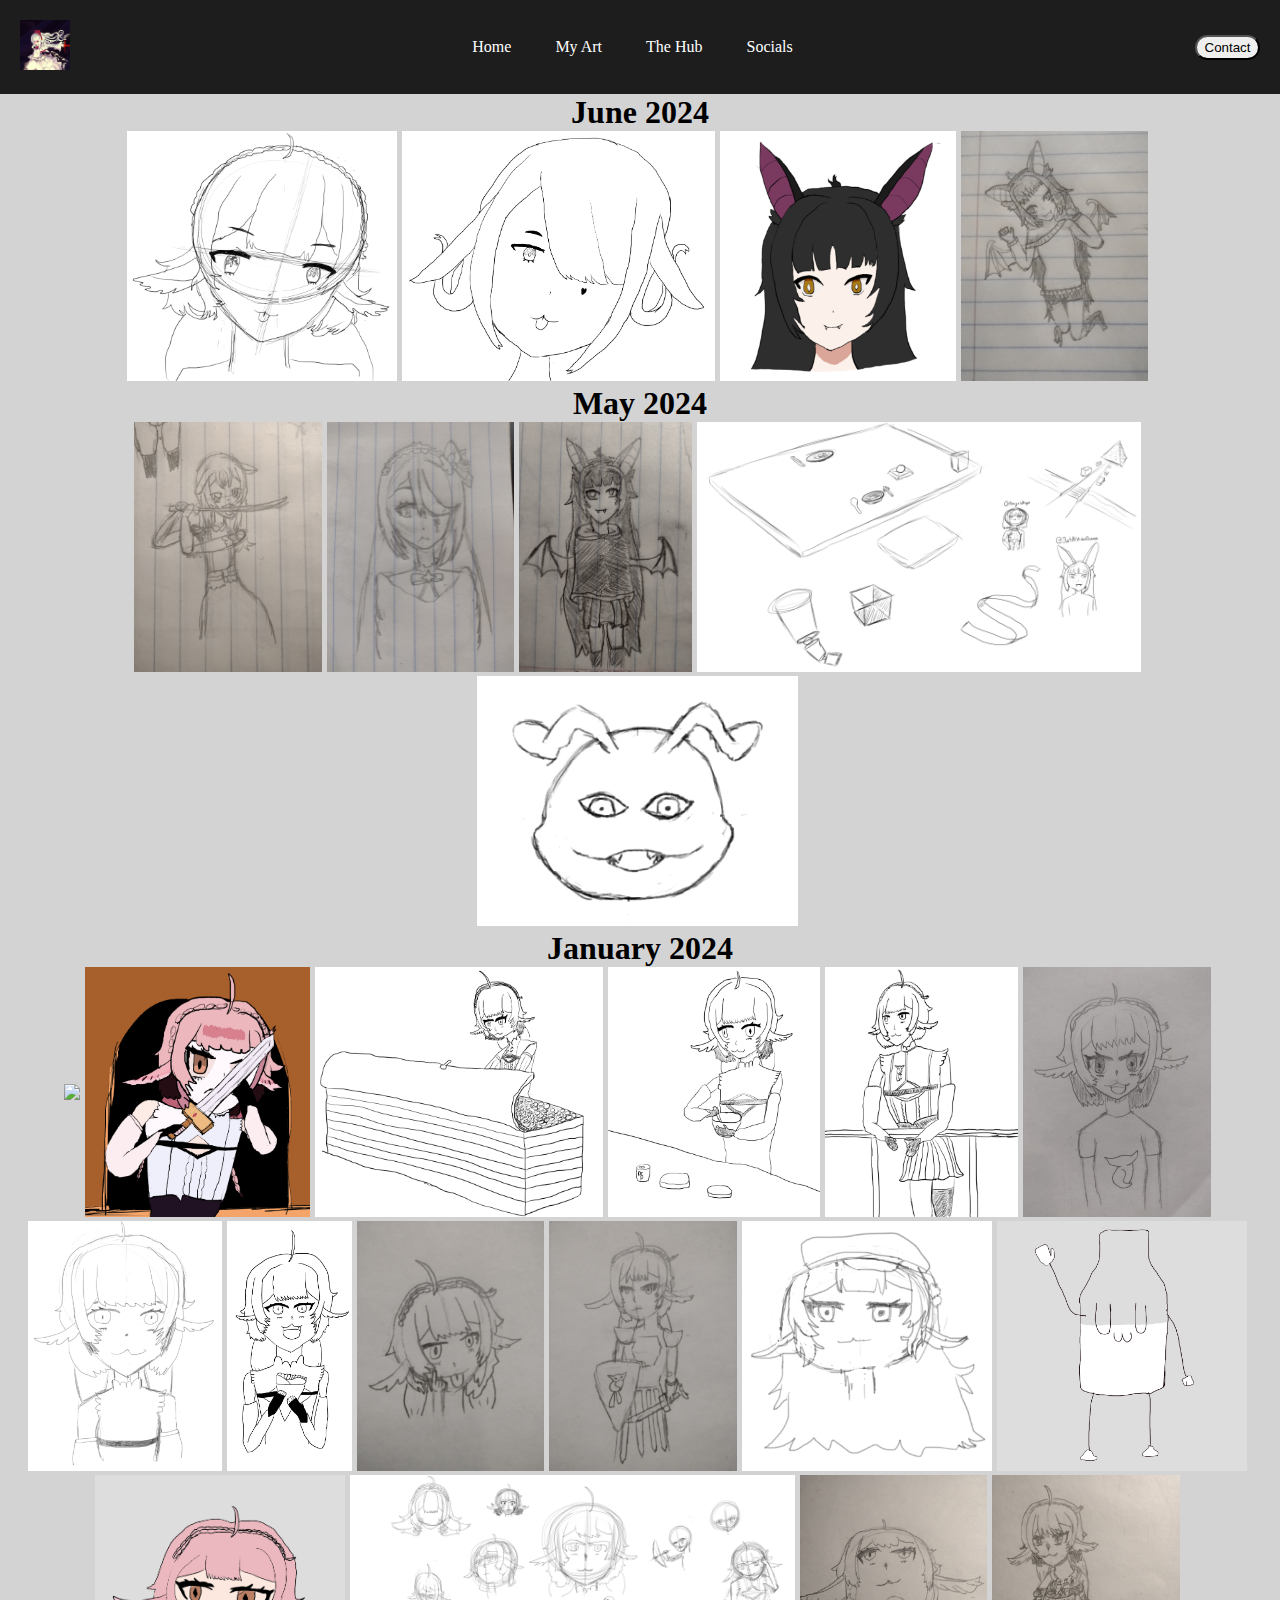
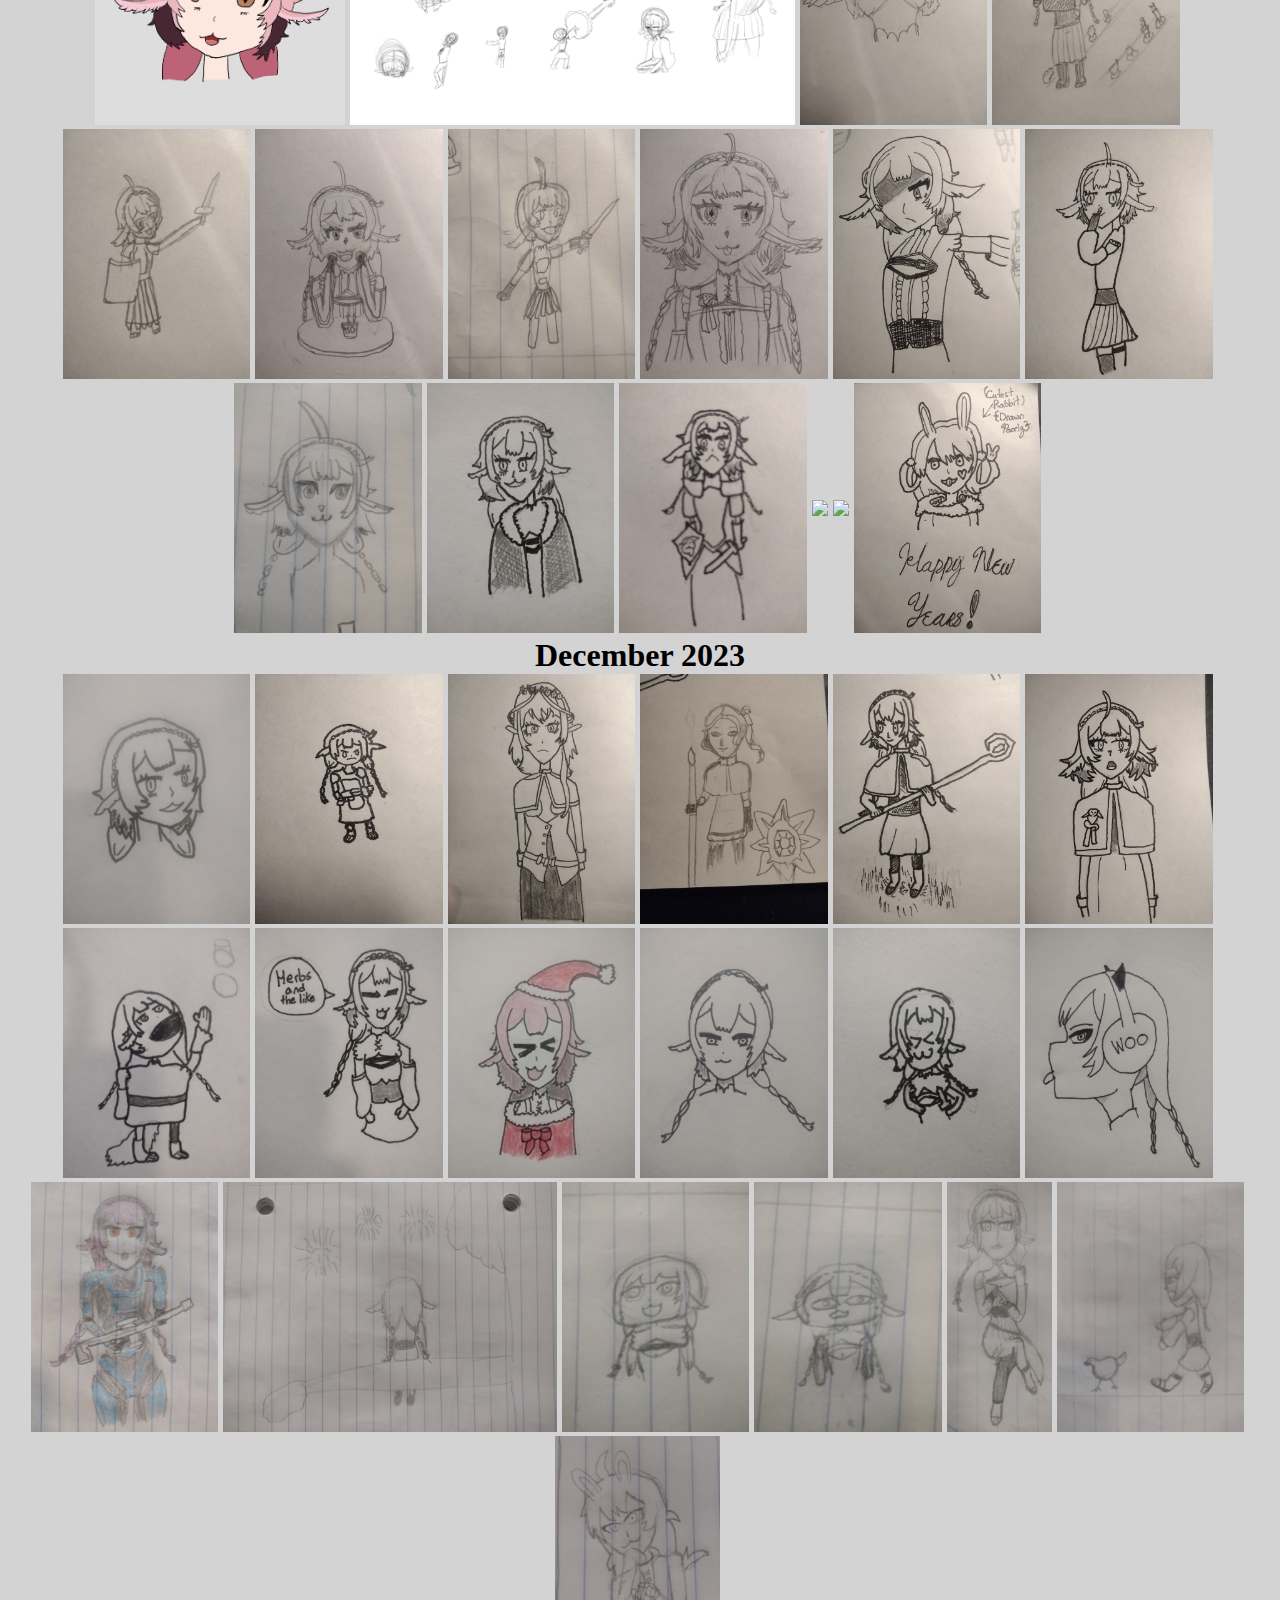
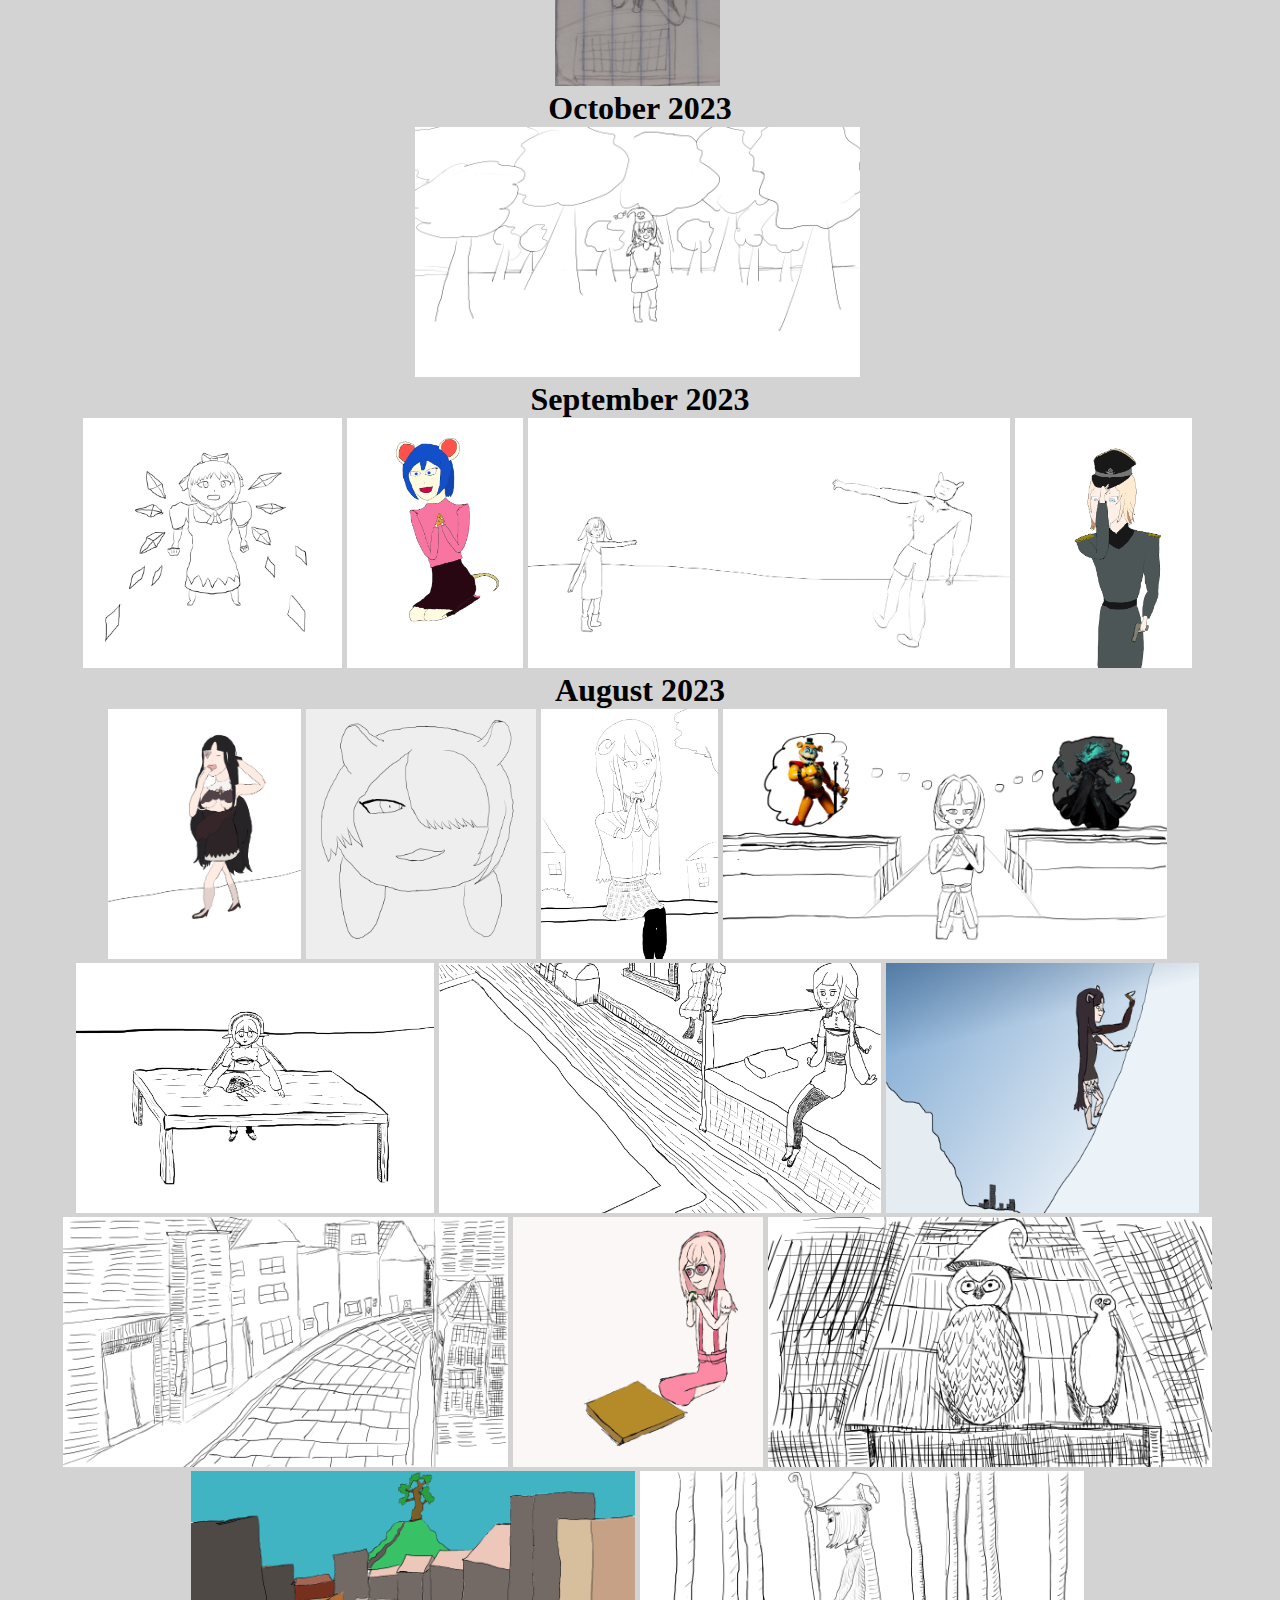
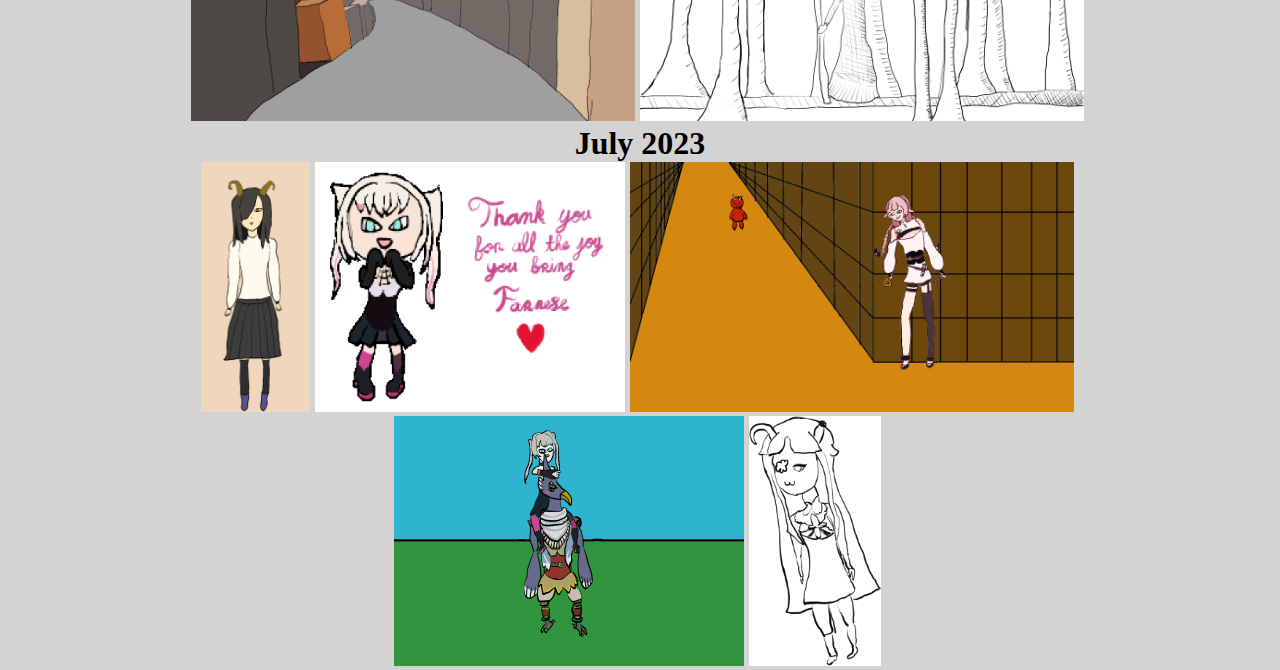
==== My-Art/My-Art.html @ 783c4b3f "Initial commit" ====
<!DOCTYPE html>
<html>
    <head>
        <meta charset="UTF-8">
        <meta name="viewport" content="width=device-width, initial-scale=1.0">
        <link rel="shortcut icon" href="../Images/Fennel-PFP.png">
        <title>My Art</title>
        <link rel="stylesheet" href="../styles.css">
        <link rel="stylesheet" href="gallery.css">
    </head>
    <body>
        <header>
            <div >
                <nav class="nav_bar">
                    <a href="../index.html"><img src="../Images/Fennel-PFP.png" alt="Home" title="Home" height="50px"></a>
                    <ul class="nav_links">
                        <li><a href="../index.html">Home</a></li>
                        <!-- <li><a href="../Blogs/blogs.html">Blog</a></li> -->
                        <li><a href="../My-Art/My-Art.html">My Art</a></li>
                        <li><a href="../The-Hub/the-hub.html">The Hub</a></li>
                        <li><a href="../Socials/socials.html">Socials</a></li>
                        <!-- <li><a href="../About/about.html">About</a></li> -->
                    </ul>
                    <button>Contact</button>
                </nav>
            </div>
        </header>
        <div class="">
            <div class="centered">
                <!-- <h1>July 2024</h1>
                <div class="gallery">
                    <div class="gallery_image">
                        <img src="">
                    </div>
                </div> -->
                <h1>June 2024</h1>
                <div class="gallery">
                    <div class="gallery_image">
                        <img src="Art-Posts/24-06/24-06-29-Cheri.png">
                    </div>
                    <div class="gallery_image">
                        <img src="Art-Posts/24-06/24-06-29-BriDay.png">
                    </div>
                    <div class="gallery_image">
                        <img src="Art-Posts/24-06/24-06-16-Mori-YesColor.png">
                    </div>
                    <div class="gallery_image">
                        <img src="Art-Posts/24-06/24-06-12-Bat-Pose.jpg">
                    </div>
                </div>
                <h1>May 2024</h1>
                <div class="gallery">
                    <div class="gallery_image">
                        <img src="Art-Posts/24-05/24-05-11-Pippa-the-Samurai.jpg">
                    </div>
                    <div class="gallery_image">
                        <img src="Art-Posts/24-05/24-05-10-Ninanin.jpg">
                    </div>
                    <div class="gallery_image">
                        <img src="Art-Posts/24-05/24-05-08-First-Bat-Art.jpg">
                    </div>
                    <div class="gallery_image">
                        <img src="Art-Posts/24-05/24-05-03-Practice-Sheet-001.png">
                    </div>
                    <div class="gallery_image">
                        <img src="Art-Posts/24-05/24-05-02-Koromon-Sym.png">
                    </div>
                </div>
                <h1>January 2024</h1>
                <div class="gallery">
                    <div class="gallery_image">
                        <img src="Art-Posts/24-01/24-01-27-Angel-Final-TWO-Scaned.png">
                    </div>
                    <div class="gallery_image">
                        <img src="Art-Posts/24-01/24-01-24Cheri-Fight.png">
                    </div>
                    <div class="gallery_image">
                        <img src="Art-Posts/24-01/24-01-23-Tresure-Hunter-Cheri.png">
                    </div>
                    <div class="gallery_image">
                        <img src="Art-Posts/24-01/24-01-22-Cheri-Cake.png">
                    </div>
                    <div class="gallery_image">
                        <img src="Art-Posts/24-01/24-01-21-Got-That-Lean.png">
                    </div>
                    <div class="gallery_image">
                        <img src="Art-Posts/24-01/24-01-20-T-Shirt.jpg">
                    </div>
                    <div class="gallery_image">
                        <img src="Art-Posts/24-01/24-01-19-Face-P.png">
                    </div>
                    <div class="gallery_image">
                        <img src="Art-Posts/24-01/24-01-18-Crepe.png">
                    </div>
                    <div class="gallery_image">
                        <img src="Art-Posts/24-01/24-01-17-Toungh.jpg">
                    </div>
                    <div class="gallery_image">
                        <img src="Art-Posts/24-01/24-01-16-Small-Adventurer.jpg">
                    </div>
                    <div class="gallery_image">
                        <img src="Art-Posts/24-01/24-01-15-Chibi-Cheri-Pratice.png">
                    </div>
                    <div class="gallery_image">
                        <img src="Art-Posts/24-01/24-01-14-Milk-Man.png">
                    </div>
                    <div class="gallery_image">
                        <img src="Art-Posts/24-01/24-01-14-Cheri-I-Think.png">
                    </div>
                    <div class="gallery_image">
                        <img src="Art-Posts/24-01/24-01-13-Faces-of-Cheri.png">
                    </div>
                    <div class="gallery_image">
                        <img src="Art-Posts/24-01/24-01-12-.jpg">
                    </div>
                    <div class="gallery_image">
                        <img src="Art-Posts/24-01/24-01-11-Farmer-Cheri.jpg">
                    </div>
                    <div class="gallery_image">
                        <img src="Art-Posts/24-01/24-01-10-Quick-Cheri.jpg">
                    </div>
                    <div class="gallery_image">
                        <img src="Art-Posts/24-01/24-01-09-DD.jpg">
                    </div>
                    <div class="gallery_image">
                        <img src="Art-Posts/24-01/24-01-08-Adventure-Cheri.jpg">
                    </div>
                    <div class="gallery_image">
                        <img src="Art-Posts/24-01/24-01-07-Redraw.jpg">
                    </div>
                    <div class="gallery_image">
                        <img src="Art-Posts/24-01/24-01-06-Pordoner-Inked.jpg">
                    </div>
                    <div class="gallery_image">
                        <img src="Art-Posts/24-01/24-01-05-Shh-Inked.jpg">
                    </div>
                    <div class="gallery_image">
                        <img src="Art-Posts/24-01/24-01-04-Day-18.jpg">
                    </div>
                    <div class="gallery_image">
                        <img src="Art-Posts/24-01/24-01-03-Bleh-Pose-Inked.jpg">
                    </div>
                    <div class="gallery_image">
                        <img src="Art-Posts/24-01/24-01-02-Cheri-Knight-002.jpg">
                    </div>
                    <div class="gallery_image">
                        <img src="Art-Posts/24-01/24-01-01-Lia-HNY-R.Png">
                    </div>
                    <div class="gallery_image">
                        <img src="Art-Posts/24-01/24-01-01-HNY-Inked-R.png">
                    </div>
                    <div class="gallery_image">
                        <img src="Art-Posts/24-01/24-01-01-Bri-Inked-2.jpg">
                    </div>
                </div>
                <h1>December 2023</h1>
                <div class="gallery">
                    <div class="gallery_image">
                        <img src="Art-Posts/23-12/23-12-31-Cheri-Day-15-Inked.jpg">
                    </div>
                    <div class="gallery_image">
                        <img src="Art-Posts/23-12/23-12-30-Small-D-UwU-D-Inked.jpg">
                    </div>
                    <div class="gallery_image">
                        <img src="Art-Posts/23-12/23-12-30-Amaya-Frieren-Inked.jpg">
                    </div>
                    <div class="gallery_image">
                        <img src="Art-Posts/23-12/23-12-29-3-Jelanda.jpg">
                    </div>
                    <div class="gallery_image">
                        <img src="Art-Posts/23-12/23-12-29-2-TWO-Inked.jpg">
                    </div>
                    <div class="gallery_image">
                        <img src="Art-Posts/23-12/23-12-29-1-Fiernen-Cheri-Inked.jpg">
                    </div>
                    <div class="gallery_image">
                        <img src="Art-Posts/23-12/23-12-28-Paku-Inked.jpg">
                    </div>
                    <div class="gallery_image">
                        <img src="Art-Posts/23-12/23-12-26-Herbs.jpg">
                    </div>
                    <div class="gallery_image">
                        <img src="Art-Posts/23-12/23-12-25-Christmas-Cheri-Color.jpg">
                    </div>
                    <div class="gallery_image">
                        <img src="Art-Posts/23-12/23-12-24-Cheri-Day-8.jpg">
                    </div>
                    <div class="gallery_image">
                        <img src="Art-Posts/23-12/23-12-23-Chibi-Cheri-03.jpg">
                    </div>
                    <div class="gallery_image">
                        <img src="Art-Posts/23-12/23-12-22-Cheri-Vibing.jpg">
                    </div>
                    <div class="gallery_image">
                        <img src="Art-Posts/23-12/23-12-20-Cheri-Blue.jpg">
                    </div>
                    <div class="gallery_image">
                        <img src="Art-Posts/23-12/23-12-20-4th-of-Cheri-Day.jpg">
                    </div>
                    <div class="gallery_image">
                        <img src="Art-Posts/23-12/23-12-19-Chibi-Cheri-02.jpg">
                    </div>
                    <div class="gallery_image">
                        <img src="Art-Posts/23-12/23-12-19-Chibi-Cheri-01.jpg">
                    </div>
                    <div class="gallery_image">
                        <img src="Art-Posts/23-12/23-12-18-Cross-Legged-Cheri.jpg">
                    </div>
                    <div class="gallery_image">
                        <img src="Art-Posts/23-12/23-12-18-Chicken-Chaser.jpg">
                    </div>
                    <div class="gallery_image">
                        <img src="Art-Posts/23-12/23--12-01-Pippa-Chess.jpg">
                    </div>
                </div>
                <h1>October 2023</h1>
                <div class="gallery">
                    <div class="gallery_image">
                        <img src="Art-Posts/23-10/23-10-18-Gigis-Mask.png">
                    </div>
                </div>
                <h1>September 2023</h1>
                <div class="gallery">
                    <div class="gallery_image">
                        <img src="Art-Posts/23-09/23-09-09-chirino-resize.png">
                    </div>
                    <div class="gallery_image">
                        <img src="Art-Posts/23-09/23-09-06-pio-the-rrat.png">
                    </div>
                    <div class="gallery_image">
                        <img src="Art-Posts/23-09/23-09-06-kiki-snowball-resize.png">
                    </div>
                    <div class="gallery_image">
                        <img src="Art-Posts/23-09/23-09-05-commander-lumi.png">
                    </div>
                </div>
                <h1>August 2023</h1>
                <div class="gallery">
                    <div class="gallery_image">
                        <img src="Art-Posts/23-08/23-8-17-Yana-Ianna-Crop.png">
                    </div>
                    <div class="gallery_image">
                        <img src="Art-Posts/23-08/23-8-16-Eriby2.png">
                    </div>
                    <div class="gallery_image">
                        <img src="Art-Posts/23-08/23-8-14-Shamiko-taberu-tra.png">
                    </div>
                    <div class="gallery_image">
                        <img src="Art-Posts/23-08/23-8-11-Praying-Lia.png">
                    </div>
                    <div class="gallery_image">
                        <img src="Art-Posts/23-08/23-08-11-50k-pouch-ReSize.png">
                    </div>
                    <div class="gallery_image">
                        <img src="Art-Posts/23-08/23-08-08-50k-gems-final04.png">
                    </div>
                    <div class="gallery_image">
                        <img src="Art-Posts/23-08/23-08-06-rana-climb-001-back.png">
                    </div>
                    <div class="gallery_image">
                        <img src="Art-Posts/23-08/23-08-04-Street-0001.png">
                    </div>
                    <div class="gallery_image">
                        <img src="Art-Posts/23-08/23-08-04-Sipkin-Sippa.png">
                    </div>
                    <div class="gallery_image">
                        <img src="Art-Posts/23-08/23-08-04-Owl-and-the-Kite.png">
                    </div>
                    <div class="gallery_image">
                        <img src="Art-Posts/23-08/23-08-04-Beg-Tree-City.png">
                    </div>
                    <div class="gallery_image">
                        <img src="Art-Posts/23-08/23-08-01-schierke-001.png">
                    </div>
                </div>
                <h1>July 2023</h1>
                <div class="gallery">
                    <div class="gallery_image">
                        <img src="Art-Posts/23-07/230-7-29-First-Draft-Resized.png">
                    </div>
                    <div class="gallery_image">
                        <img src="Art-Posts/23-07/23-07-22-lia-love.png">
                    </div>
                    <div class="gallery_image">
                        <img src="Art-Posts/23-07/23-07-22-cheri-peeking-final.png">
                    </div>
                    <div class="gallery_image">
                        <img src="Art-Posts/23-07/23-07-19-Revali-Ride-Final-Full.png">
                    </div>
                    <div class="gallery_image">
                        <img src="Art-Posts/23-07/23-07-17-Rana-001.png">
                    </div>
                </div>
            </div>
        </div>
        <script src="../scripts.js"></script>
    </body>
</html>
---- styles.css ----
* {
    padding: 0;
    margin: 0;
}

body {
    background-color: lightgrey;
}

header {
    background-color: #1d1d1d;
}


.nav_bar{
    display: flex;
    align-items: center;
    justify-content: space-between;
    padding: 20px;
}

.nav_links li {
    display: inline-block;
    margin: 15px 20px;
    list-style: none;

}
.nav_links img{
display: block;
margin-left: auto;
margin-right: auto;
}

.nav_bar a {
    text-decoration: none;
    color: white;
}

.nav_bar button {
    width: 65px;
    height: 25px;
    border-radius: 20px;
}

button:hover {
    cursor: pointer;
}

.content{
    width: 80%;
    margin: 25px 10%;
    font-size: 1.45em;
}

.centered{
    text-align: center;
}

.social_buttons button{
    padding: 8px 14px;
    margin: 5px;
    background-color: #993399;
    border: none;
    border-radius: 5px;
    cursor: pointer;
}

.social_buttons a{
    text-decoration: none;
    color: white;
}

.social_extras{
    padding-top: 30px;
}
---- My-Art/gallery.css ----
/*.gallery{
    display: grid;
    grid-template-columns: repeat(4,1fr);
    justify-content: center;
    align-items: center;
    text-align: center;
}
*/
.gallery_image img{
    max-height: 250px; 
    height: auto;
    padding-right: 5px;
}

.gallery{
    display: flex;
    flex-wrap: wrap;
    align-items: center;
    justify-content: center;
    padding: 0 25px
}
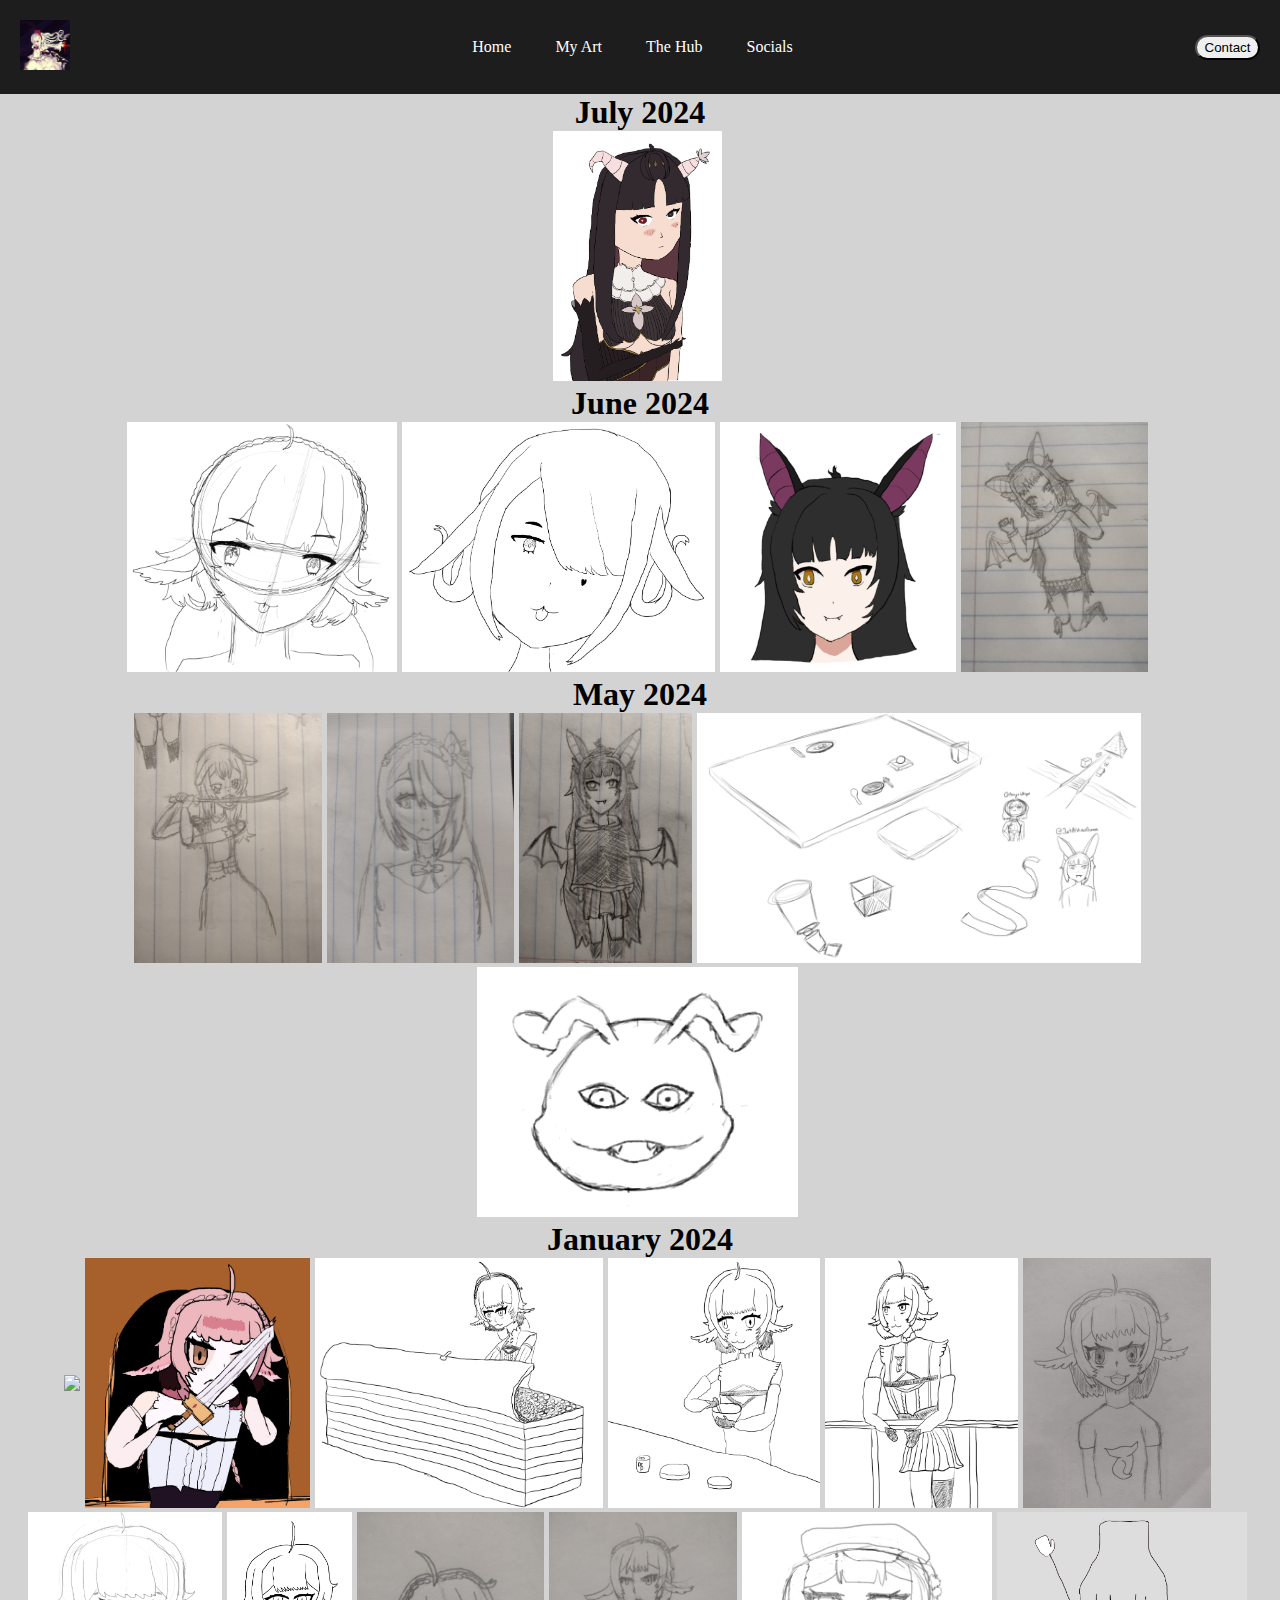
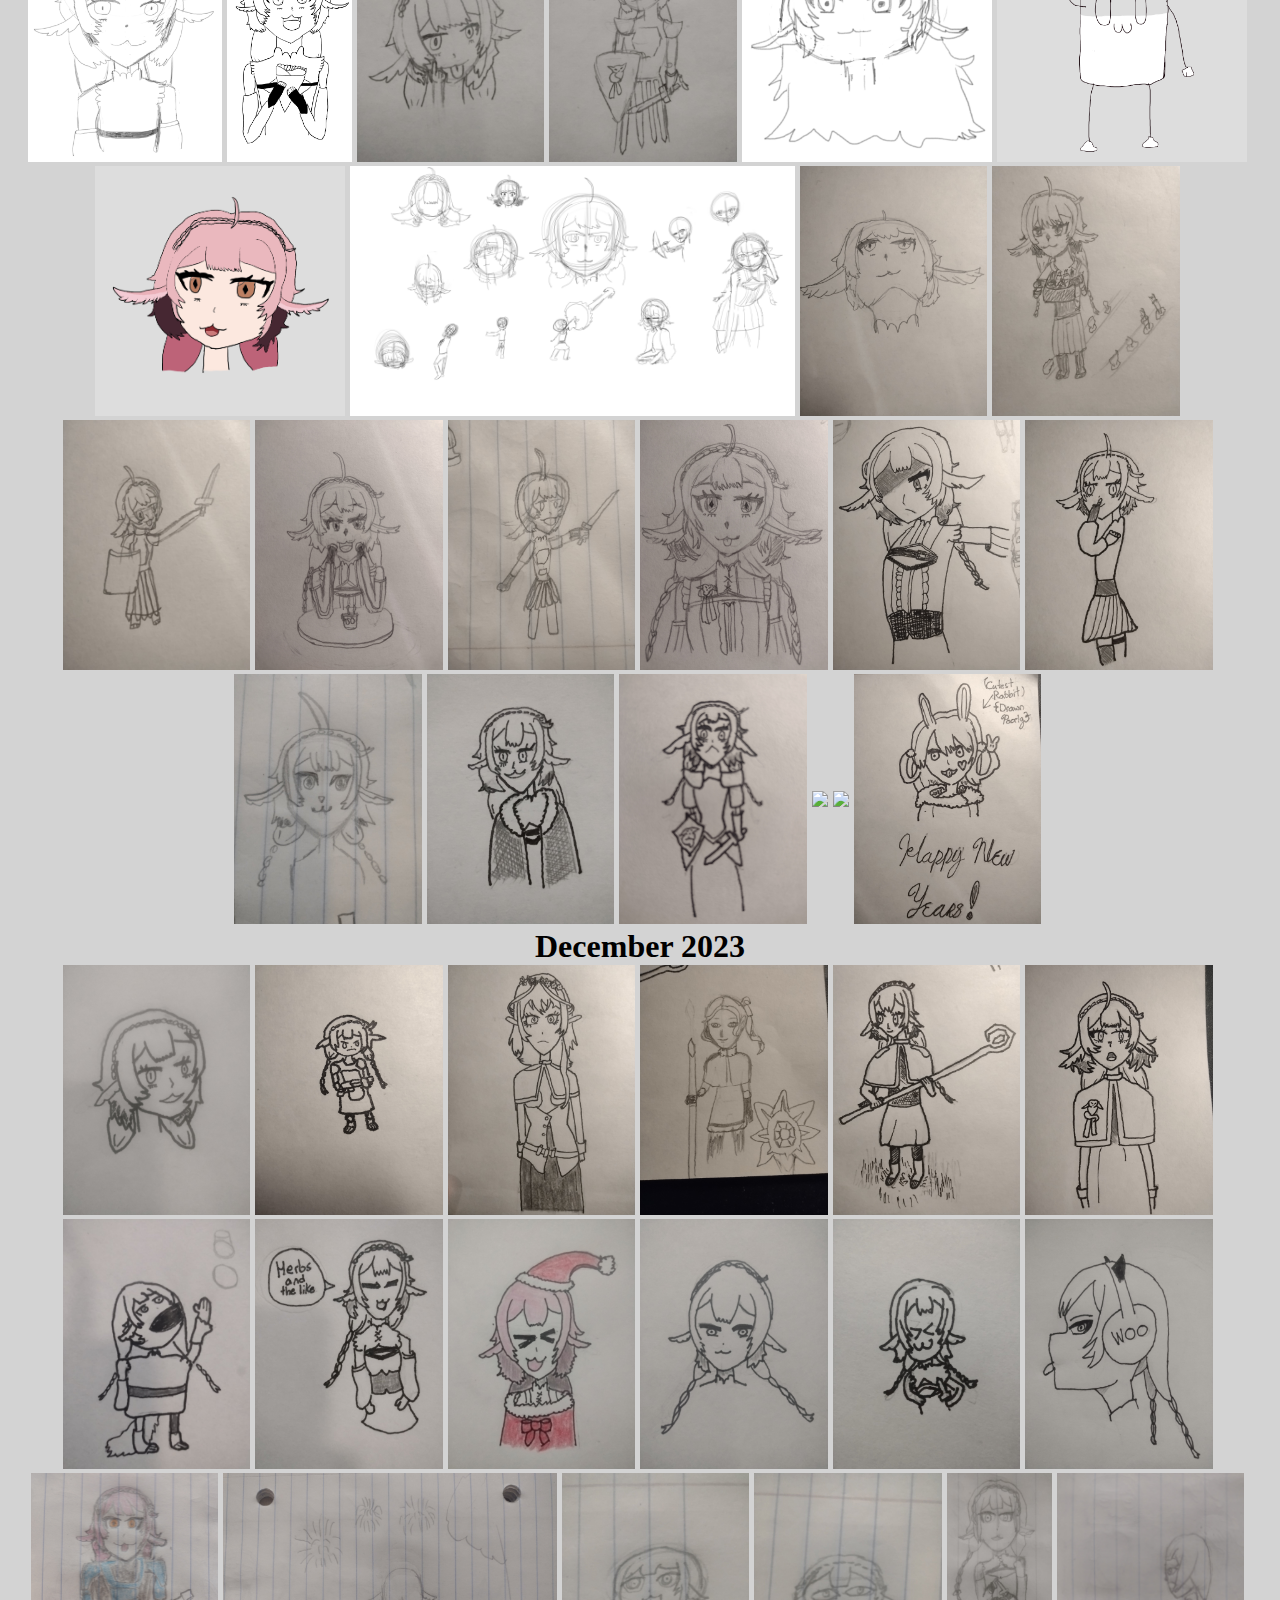
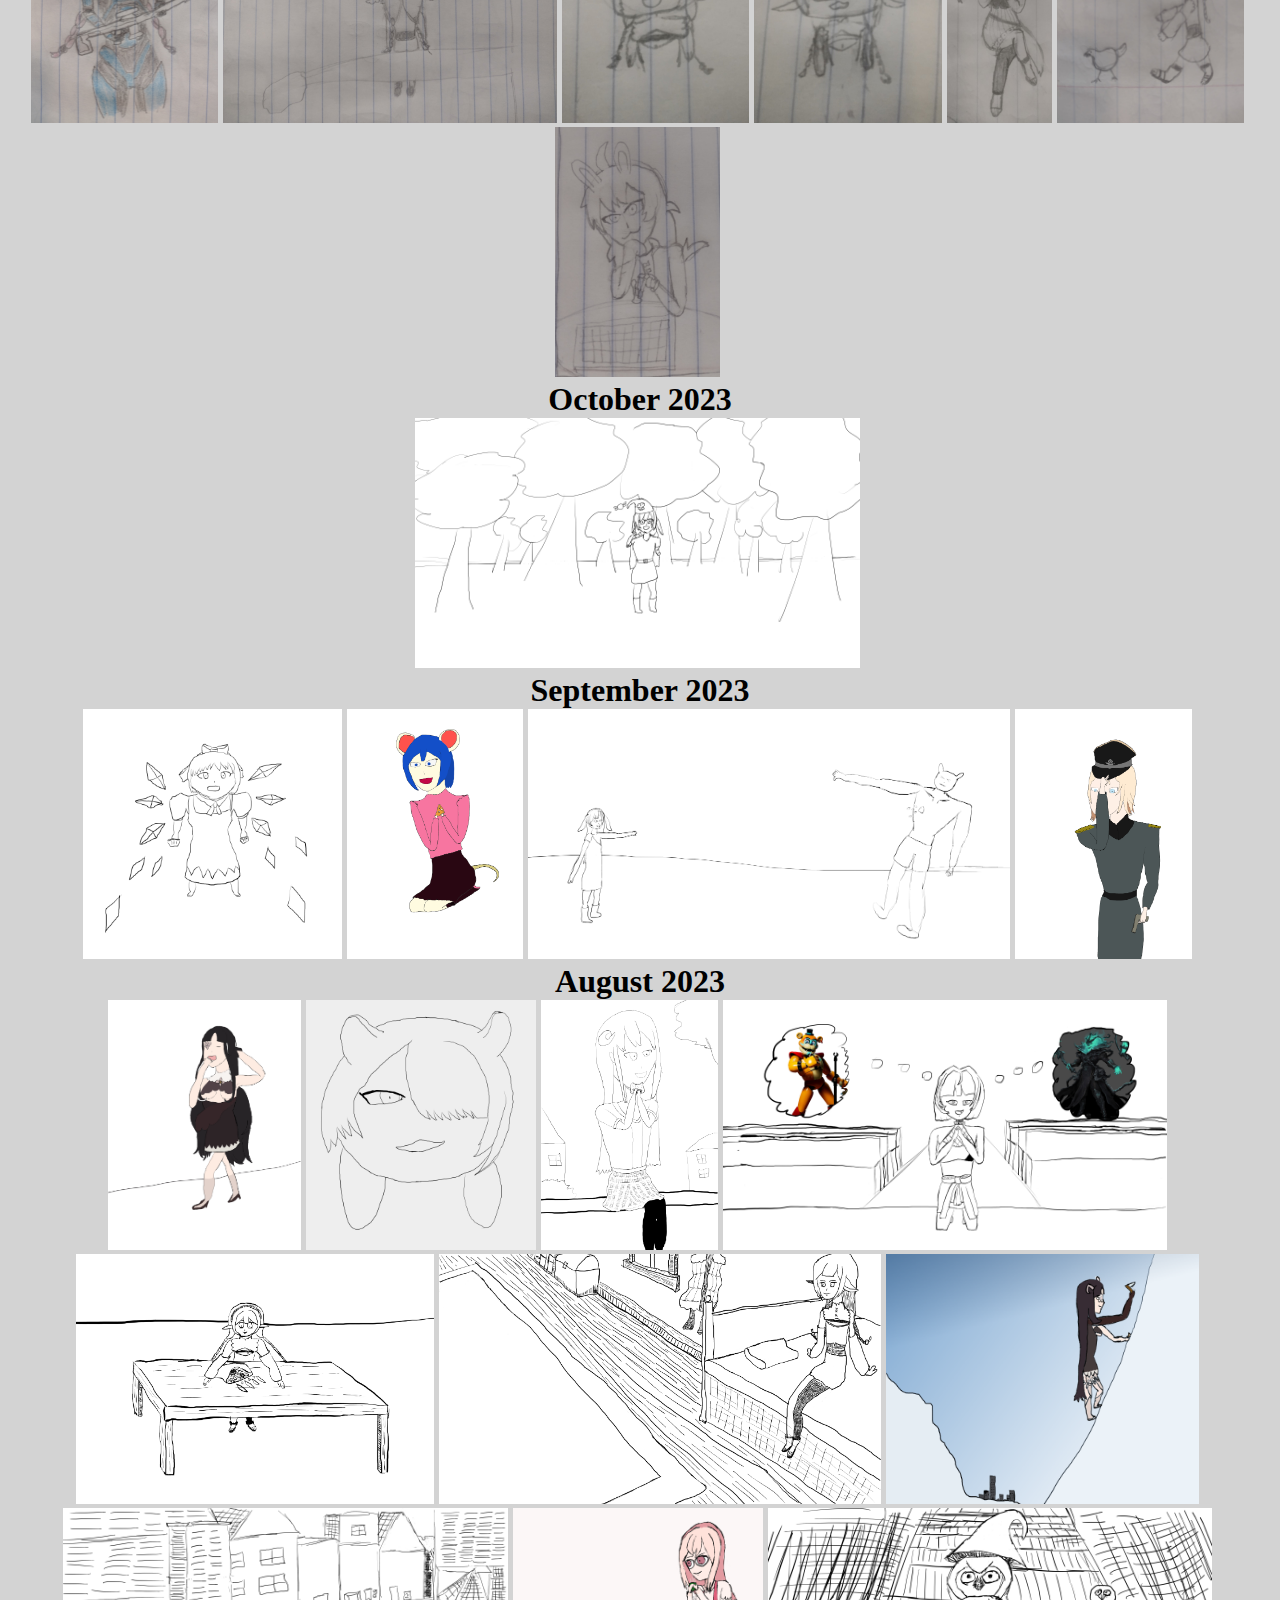
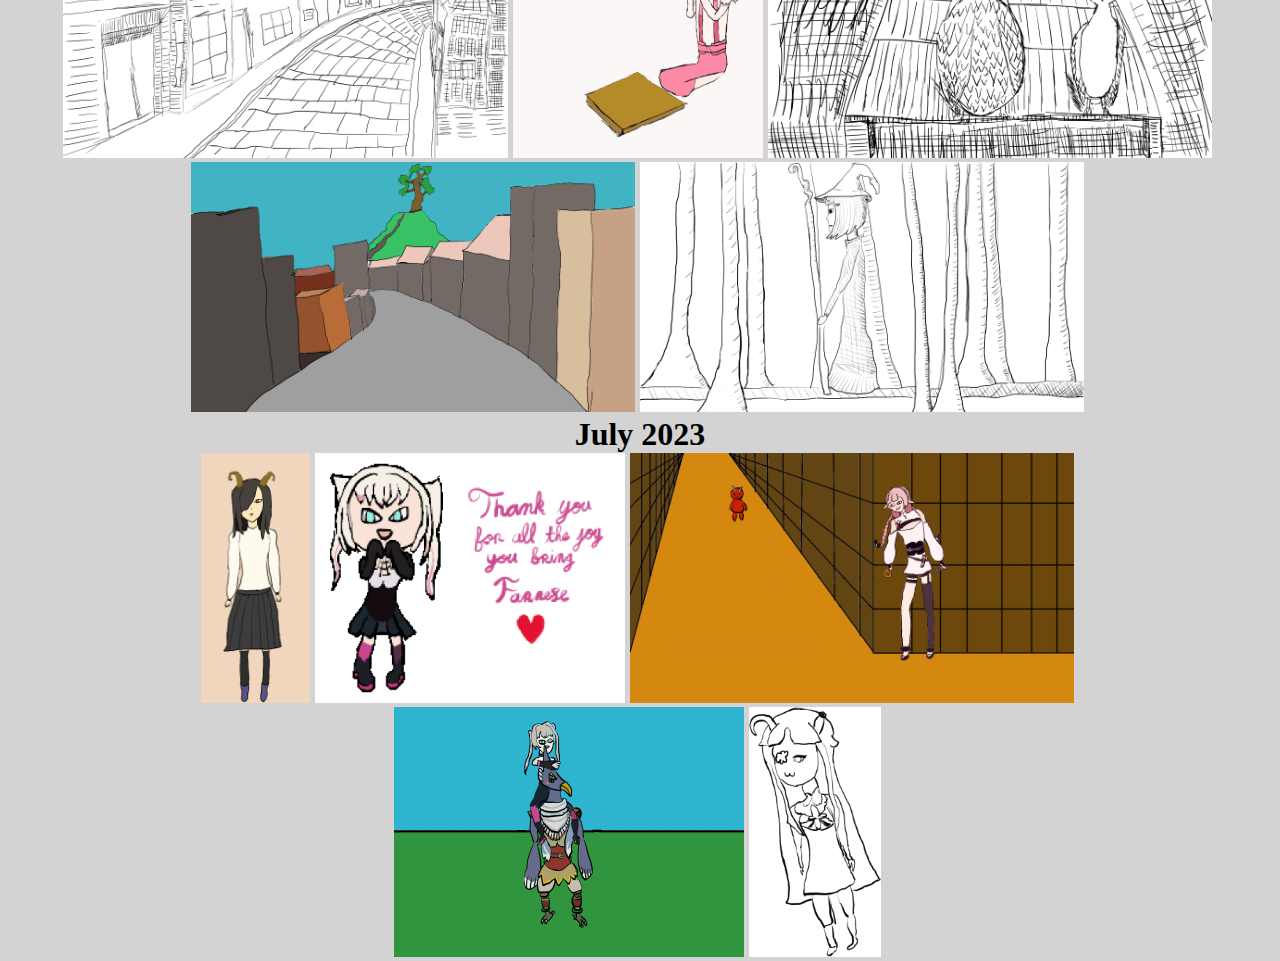
==== commit f640b84d: "Changing Socials" ====
--- a/My-Art/My-Art.html
+++ b/My-Art/My-Art.html
@@ -27,12 +27,12 @@
         </header>
         <div class="">
             <div class="centered">
-                <!-- <h1>July 2024</h1>
-                <div class="gallery">
-                    <div class="gallery_image">
-                        <img src="">
-                    </div>
-                </div> -->
+                <h1>July 2024</h1>
+                <div class="gallery">
+                    <div class="gallery_image">
+                        <img src="Art-Posts/24-07/07-07-24-1-Year-Rana.png">
+                    </div>
+                </div>
                 <h1>June 2024</h1>
                 <div class="gallery">
                     <div class="gallery_image">
